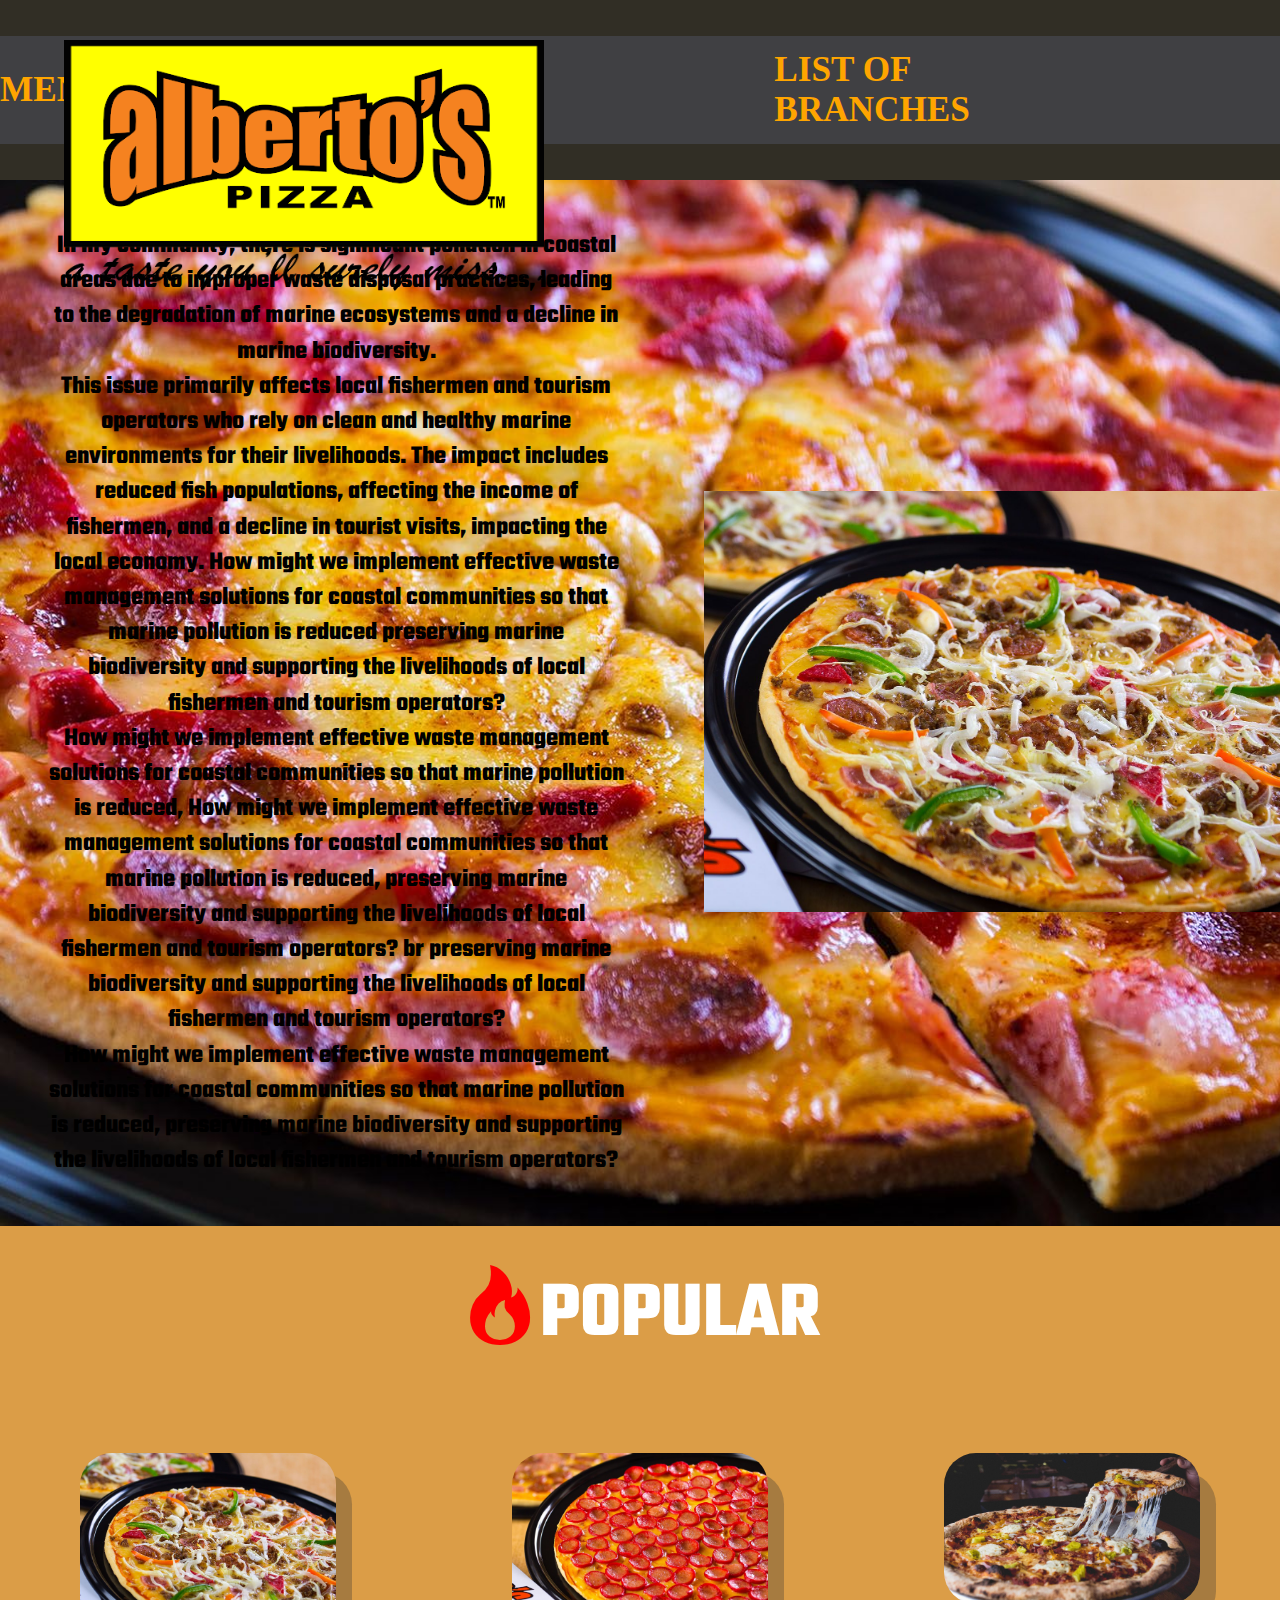
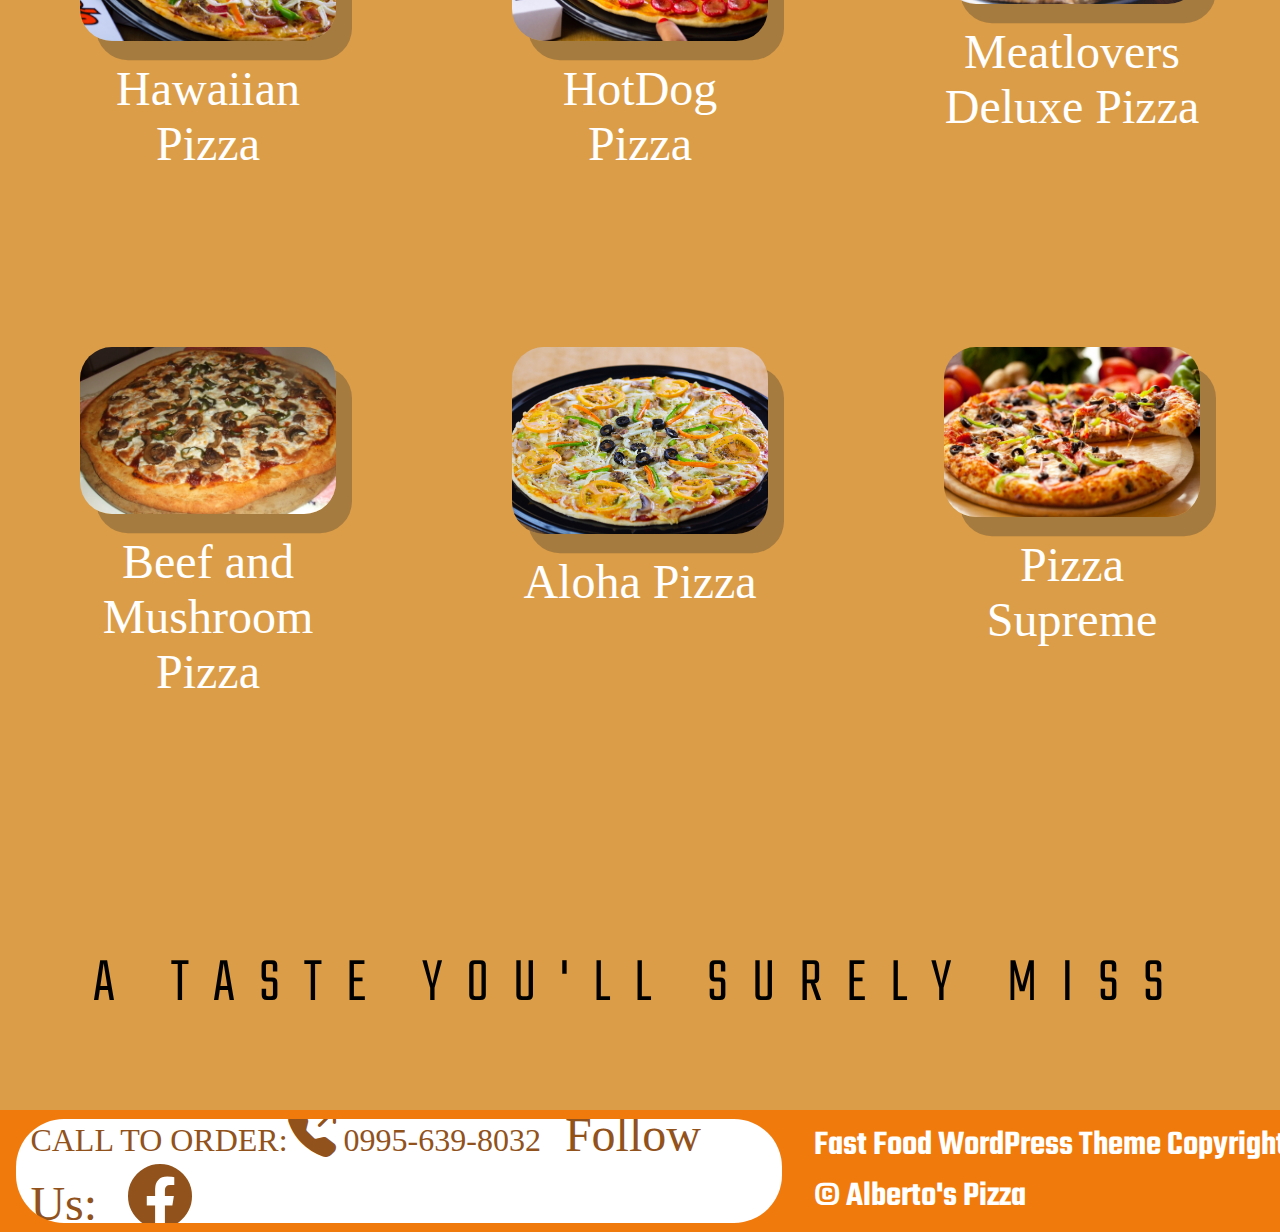
==== Kian/Index.html @ b37d1076 "Add files via upload" ====
<!DOCTYPE html>
<html lang="en">
<head>
  <meta charset="UTF-8">
  <meta name="viewport" content="width=device-width, initial-scale=1.0">
  <title>Document</title>
  <link rel="stylesheet" href="style.css">
  <link rel="stylesheet" href="https://cdn.jsdelivr.net/npm/bootstrap-icons@1.11.3/font/bootstrap-icons.min.css">
  <link rel="preconnect" href="https://fonts.googleapis.com">
<link rel="preconnect" href="https://fonts.gstatic.com" crossorigin>
<link rel="preconnect" href="https://fonts.googleapis.com">
<link rel="preconnect" href="https://fonts.gstatic.com" crossorigin>
<link rel="preconnect" href="https://fonts.googleapis.com">
<link rel="preconnect" href="https://fonts.gstatic.com" crossorigin>
<link rel="preconnect" href="https://fonts.googleapis.com">
<link rel="preconnect" href="https://fonts.gstatic.com" crossorigin>
<link href="https://fonts.googleapis.com/css2?family=Foldit:wght@100..900&family=Permanent+Marker&family=Playwrite+RO:wght@100..400&family=Teko:wght@300..700&display=swap" rel="stylesheet">
</head>
<body>
  <div class="nav-links-button">
    <ul>
      <div class="title"><img src="images/13a8ab54-504e-4c30-861a-4b30c247a23c.jpg"></div>
      <li><a href="#">MENU</a></li>
      <li><a href="#">ALBERTO'S PIZZA</a></li>
      <li><a href="#">LIST OF BRANCHES</a></li>
    </ul>
  </div>

  <div class="body">
    <div class="text">
      <div>
        <p>
        In my community, there is significant pollution in coastal areas due to improper waste disposal practices, leading to the degradation of marine ecosystems and a decline in marine biodiversity. <br>
         This issue primarily affects local fishermen and tourism operators who rely on clean and healthy marine environments for their livelihoods. The impact includes reduced fish populations,
          affecting the income of fishermen, and a decline in tourist visits, impacting the local economy. How might we implement effective waste management solutions for coastal communities so that marine pollution is reduced
           preserving marine biodiversity and supporting the livelihoods of local fishermen and tourism operators? <br>How might we implement effective waste management solutions for coastal communities so that marine pollution is reduced,
           How might we implement effective waste management solutions for coastal communities so that marine pollution is reduced, preserving marine biodiversity and supporting the livelihoods of local fishermen and tourism operators? br
            preserving marine biodiversity and supporting the livelihoods of local fishermen and tourism operators?  <br> How might we implement effective waste management solutions for coastal communities so that marine pollution is reduced, preserving marine biodiversity and supporting the livelihoods of local fishermen and tourism operators?
          </p>
      </div>
      <div><img src="images/pizza1.jpg" class="yawa"></div>
    </div>
  </div>

  <div class="products">
    <h1><i class="fire bi-fire"></i>POPULAR</h1>
    <div class="pizzas">
      <div>
        <img src="images/pizza1.jpg" alt="Pizza 1">
        <h2>Hawaiian Pizza</h2>
      </div>
      <div>
        <img src="images/pizza2.jpg" alt="Pizza 2">
        <h2>HotDog Pizza</h2>
      </div>
      <div>
        <img src="images/pizza3.jpg" alt="Pizza 3">
        <h2>Meatlovers Deluxe Pizza</h2>
      </div>
      <div>
        <img src="images/pizza4.webp" alt="Pizza 4">
        <h2>Beef and Mushroom Pizza</h2>
      </div>
      <div>
        <img src="images/pizza5.jpg" alt="Pizza 5">
        <h2>Aloha Pizza</h2>
      </div>
      <div>
        <img src="images/pizza6.jpg" alt="Pizza 6">
        <h2>Pizza Supreme</h2>
      </div>
    </div>
    <div class="taste">
        <h1>A TASTE YOU'LL SURELY MISS</h1>
    </div>
  </div>
  <footer>
    <div>
      <h1>CALL TO ORDER:<i class="telephone bi-telephone-outbound-fill"></i> 0995-639-8032 <span>Follow Us: <i class="facebook bi-facebook"></i></span></h1>
    </div>
    <p>Fast Food WordPress Theme Copyright © Alberto's Pizza</p>
  </footer>
</body>
</html>
---- Kian/style.css ----
* {
  margin: 0;
  padding: 0;
  text-decoration: none;
  overflow-x: hidden;
}
.nav-links-button {
  width: 100vw;
  height: 20vh;
  background-color: #312e25;
  display: flex;
  align-items: center;
  overflow: hidden;
}

.nav-links-button ul {
  display: flex;
  list-style-type: none;
  align-items: center;
  justify-content: flex-end;
  width: 100%;
  background-color: rgb(64, 64, 67);
  height: 60%;
  font-size: 2.2rem;
}

.nav-links-button a {
  margin-right: 13rem;
  color: orange;
  font-weight: 800;
}

.nav-links-button a:hover {
  background-color: #f07a0c;
  color: black;
  border-radius: 3rem;
}

.title {
  position: absolute;
  left: 4rem;
  top: 2.51rem;
}

.title img {
  width: 30rem;
  height: 16rem;
  border-bottom-right-radius: 1rem;
  border-bottom-left-radius: 1rem;
}

.body {
  height: auto;
  width: 100vw;
  background-image: url(images/331fe6eb-4780-4c93-ac3c-8b7b628f1733.jpg);
  background-repeat: no-repeat;
  background-size: cover;
}

.text {
  display: flex;
  flex-wrap: wrap; 
  text-align: center;
  align-items: center;
  justify-content: center;
  width: 100%;
  padding: 1rem; 
}

.text div {
  flex: 1 1 45%; 
  max-width: 50%;
  padding: 2rem;
}

.text p {
  font-size: 1.6rem;
  font-weight: 700;
  color: rgb(0, 0, 0);
  line-height: 2.2rem;
  font-family: "Teko";
}

.text img {
  max-width: 100%;
  height:50rem;
  padding: 1rem; 
  object-fit: contain; 
}
.yawa {
  height: 20rem;
}

.products {
  width: 100vw;
  height: auto;
  background-color: #DB9D47;
  text-align: center;
}

.products h1 {
  padding-top: 2rem;
  font-size: 5rem;
  font-family: "Teko";
  color: white;
}
.fire{
  color: red;
}

.pizzas {
  display: grid;
  grid-template-columns: repeat(3, 1fr);
  grid-template-rows: auto auto;
  gap: 1rem;
  justify-items: center;
  width: 100%;
  height: auto;
  object-fit: contain;
}

.pizzas div {
  width: auto;
  padding: 5rem;
}

.pizzas img {
  width: 100%;
  height: auto;
  border-radius: 2rem;
  box-shadow: rgba(47, 47, 47, 0.31) 1rem 1.2rem 0 0;
}

.pizzas h2 {
  margin-top: 1rem;
  font-size: 3rem;
  font-weight: 100;
  font-family: "Permanent Marker";
  color: white;
}

.taste h1 {
  font-size: 4rem;
  padding-top: 10rem;
  padding-bottom: 5rem;
  font-weight: 10;
  letter-spacing: 1.5rem;
  font-family: "Teko";
  color: black;
}

footer {
  width: 100vw;
  height: 10vh;
  background-color: #f07a0c;
  color: #91521b;
  display: flex;
  align-items: center;
  padding: 1rem;
}

footer div {
  width: 66rem;
  height: 4.7rem;
  background-color: white;
  padding: 0.9rem;
  border-radius: 3rem;
  display: flex;
  align-items: center;
}

footer h1 {
  font-size: 2rem;
  font-weight: 500;
}

.telephone {
  font-size: 3rem;
}

footer span {
  margin-left: 1rem;
  font-size: 3rem;
}

.facebook {
  font-size: 4rem;
  margin-left: 1.2rem;
}

footer p {
  font-size: 2.2rem;
  margin-left: 2rem;
  font-weight: 600;
  color: white;
  font-family: "Teko";
}



@media (min-width: 425px) and (max-width: 768px) {

  .nav-links-button {
    width: 100% ;
    height: 18vh;
  }

  .nav-links-button ul {
    width: 100%;
    height: 80%;
  }
  .nav-links-button a {
    width: 100%;
    font-size: 1.5rem;
    margin: 0;
    margin-right: 26px;
  }

  .text {
    flex-direction: column;
    align-items: center;
    width: auto;
    padding: 1rem;
  }

  .text div {
    max-width: 90%; 
    padding: 1rem;
  }

  .text p {
    font-size: 1.8rem;
    line-height: 1.5;
    text-align: center;
  }

  .text img {
    width: 100%;
    max-width: 40rem;
    height: auto;
    padding: 1.5rem 0;
  }


  .products h1 {
    font-size: 4rem;
  }

  .pizzas {
    grid-template-columns: repeat(2, 1fr); 
    gap: 1rem;
  }

  .pizzas div {
    padding: 4rem;
  }

  .pizzas img {
    max-width: 20rem; 
    height: auto; 
  }

  .pizzas h2 {
    font-size: 3rem;
  }

  .taste h1 {
    font-size: 2rem;
    padding-top: 8rem;
    padding-bottom: 3rem;
  }

  footer {
    width: 100%;
    height: 10vh;
  }

  footer div {
    width:20rem;
    height:4rem;
    display: none;
  }
 
  footer h1 {
    display: none;
  }

  footer p {
    font-size: 2.2rem;
    text-align: center;
  }
  .title img {
    display: none;
  }
}


/* Laptop View (min-width: 768px and max-width: 1024px) */
@media (min-width: 768px) and (max-width: 1024px) {
  .nav-links-button {
    height: 18vh;
  }

  .nav-links-button ul {
    font-size: 2rem;
    height: 55%;
  }

  .nav-links-button a {
    padding: 1.8rem;
    margin-right: 7rem;
  }

  .title {
    left: 3.5rem;
    top: 2.25rem;
  }

  .title img {
    width: 28rem;
    height: 15rem;
  }

  .body {
    height: 95vh;
  }

  .text p {
    font-size: 2.7rem;
    padding: 3.5rem;
    line-height: 4.5rem;
  }

  .text img {
    height: 50rem;
    padding: 2rem;
  }

  .products h1 {
    font-size: 4.5rem;
  }

  .pizzas {
    grid-template-columns: repeat(3, 1fr);
    gap: 1rem;
  }

  .pizzas div {
    padding: 4.5rem;
  }

  .pizzas img {
    width: auto;
    height: 18rem;
  }

  .pizzas h2 {
    font-size: 3.5rem;
  }

  .taste h1 {
    font-size: 4rem;
    padding-top: 9rem;
    padding-bottom: 4.5rem;
  }

  footer {
    height: 9vh;
  }

  footer div {
    width: 58rem;
    height: 4.5rem;
  }

  footer h1 {
    font-size: 2.3rem;
  }

  .telephone, footer span, .facebook {
    font-size: 2.7rem;
  }

  footer p {
    font-size: 2rem;
  }
}
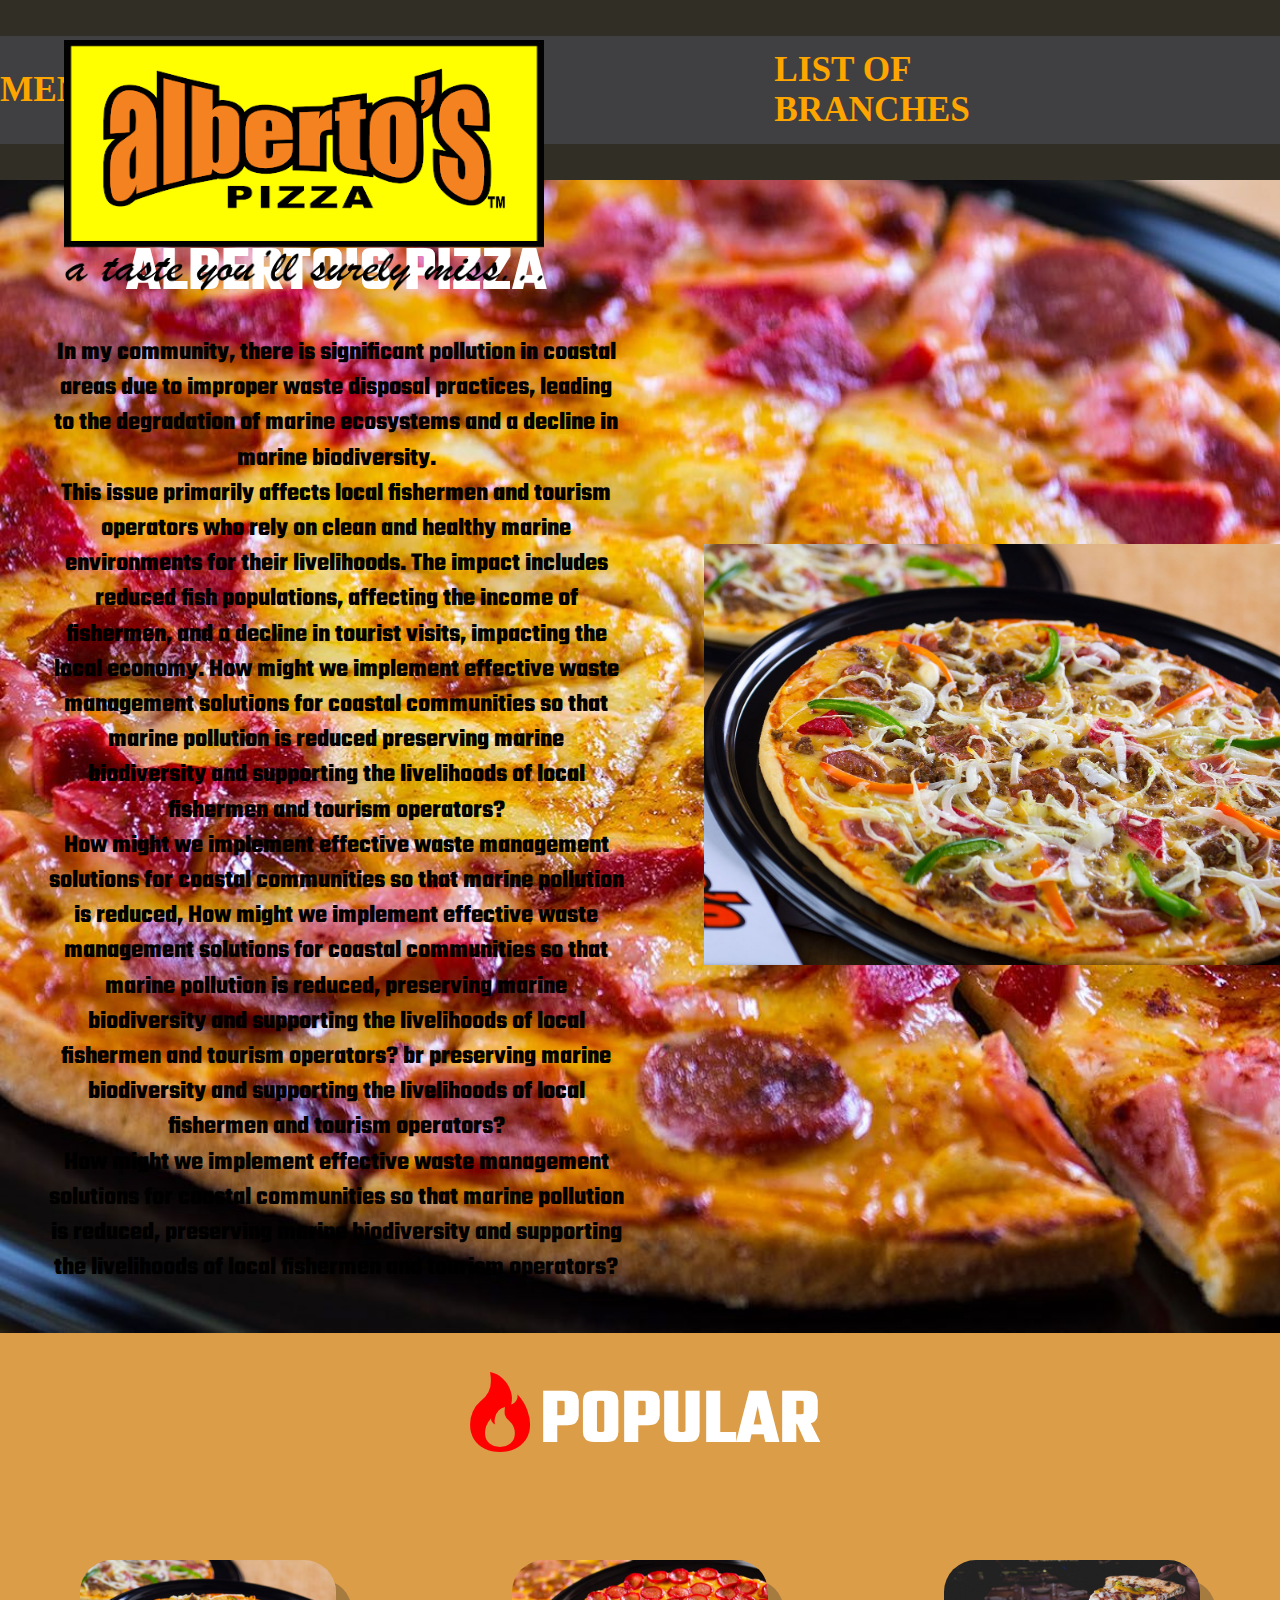
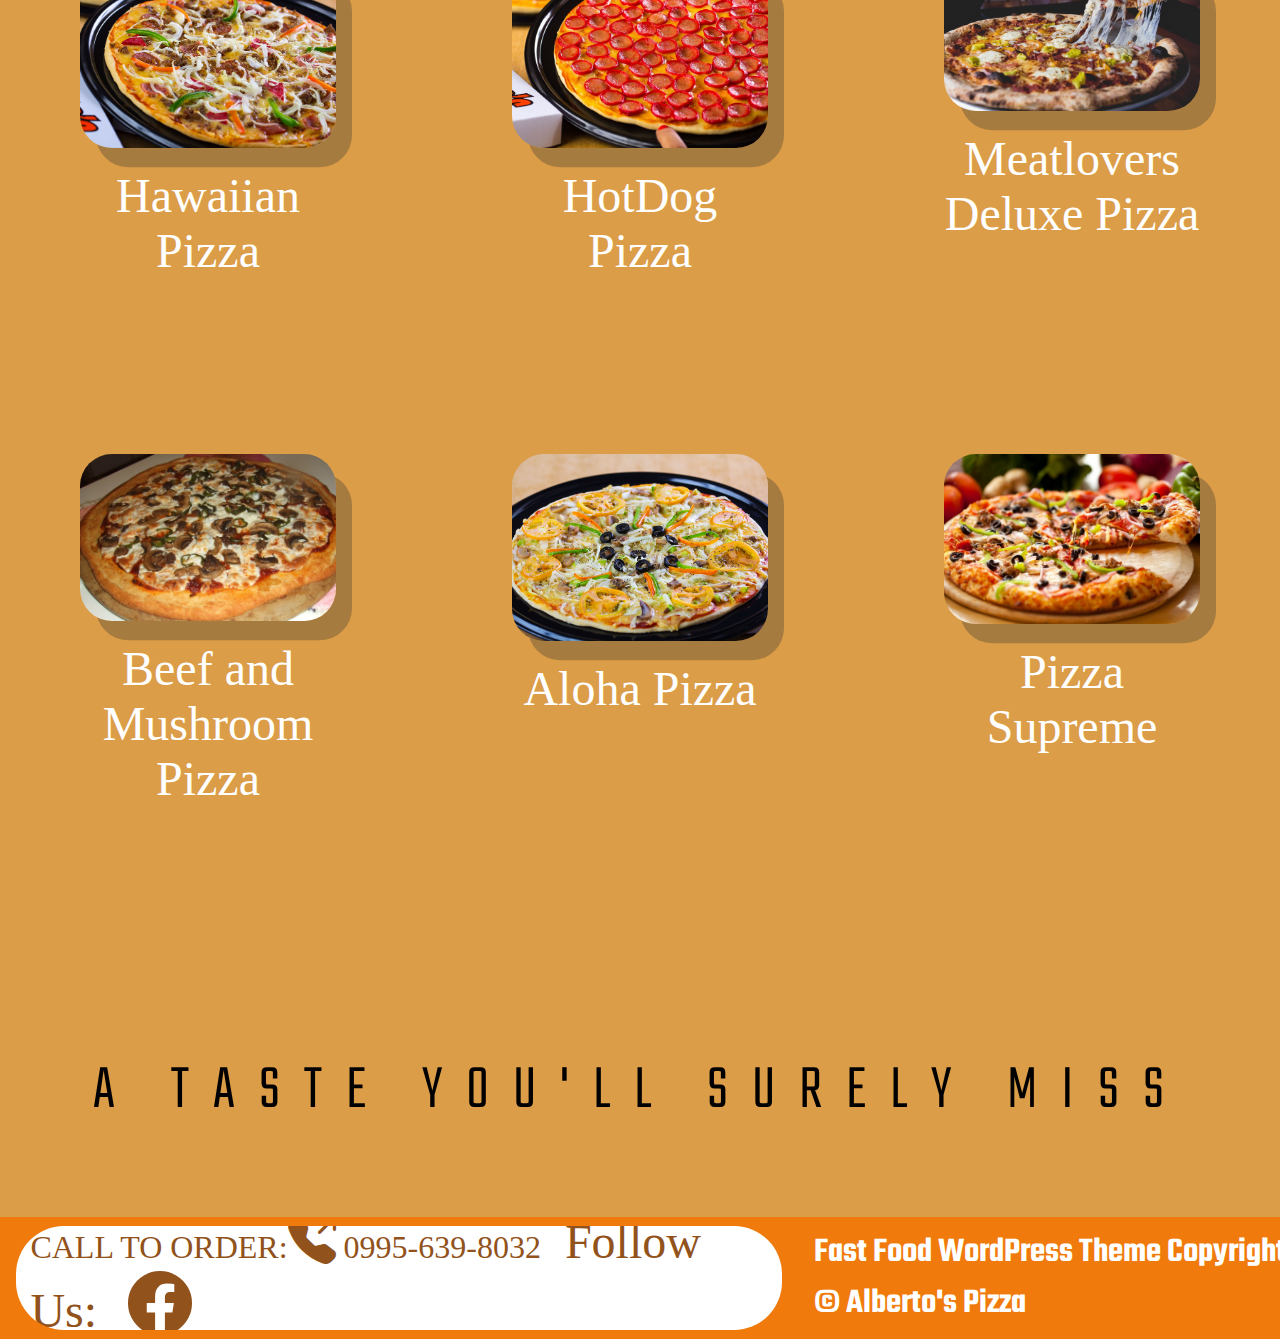
==== commit 908a56e6: "Add files via upload" ====
--- a/Kian/Index.html
+++ b/Kian/Index.html
@@ -7,28 +7,25 @@
   <link rel="stylesheet" href="style.css">
   <link rel="stylesheet" href="https://cdn.jsdelivr.net/npm/bootstrap-icons@1.11.3/font/bootstrap-icons.min.css">
   <link rel="preconnect" href="https://fonts.googleapis.com">
-<link rel="preconnect" href="https://fonts.gstatic.com" crossorigin>
-<link rel="preconnect" href="https://fonts.googleapis.com">
-<link rel="preconnect" href="https://fonts.gstatic.com" crossorigin>
-<link rel="preconnect" href="https://fonts.googleapis.com">
-<link rel="preconnect" href="https://fonts.gstatic.com" crossorigin>
 <link rel="preconnect" href="https://fonts.googleapis.com">
 <link rel="preconnect" href="https://fonts.gstatic.com" crossorigin>
 <link href="https://fonts.googleapis.com/css2?family=Foldit:wght@100..900&family=Permanent+Marker&family=Playwrite+RO:wght@100..400&family=Teko:wght@300..700&display=swap" rel="stylesheet">
 </head>
 <body>
+
   <div class="nav-links-button">
     <ul>
       <div class="title"><img src="images/13a8ab54-504e-4c30-861a-4b30c247a23c.jpg"></div>
       <li><a href="#">MENU</a></li>
       <li><a href="#">ALBERTO'S PIZZA</a></li>
-      <li><a href="#">LIST OF BRANCHES</a></li>
+      <li><a href="ListOfBranches.html">LIST OF BRANCHES</a></li>
     </ul>
   </div>
 
   <div class="body">
     <div class="text">
       <div>
+        <h1>ALBERTO'S PIZZA</h1>
         <p>
         In my community, there is significant pollution in coastal areas due to improper waste disposal practices, leading to the degradation of marine ecosystems and a decline in marine biodiversity. <br>
          This issue primarily affects local fishermen and tourism operators who rely on clean and healthy marine environments for their livelihoods. The impact includes reduced fish populations,
--- a/Kian/style.css
+++ b/Kian/style.css
@@ -65,6 +65,12 @@
   justify-content: center;
   width: 100%;
   padding: 1rem; 
+}
+.text h1 {
+  font-size: 4rem;
+  font-family: "Teko";
+  color:white ;
+  margin-bottom: 1rem;
 }
 
 .text div {
